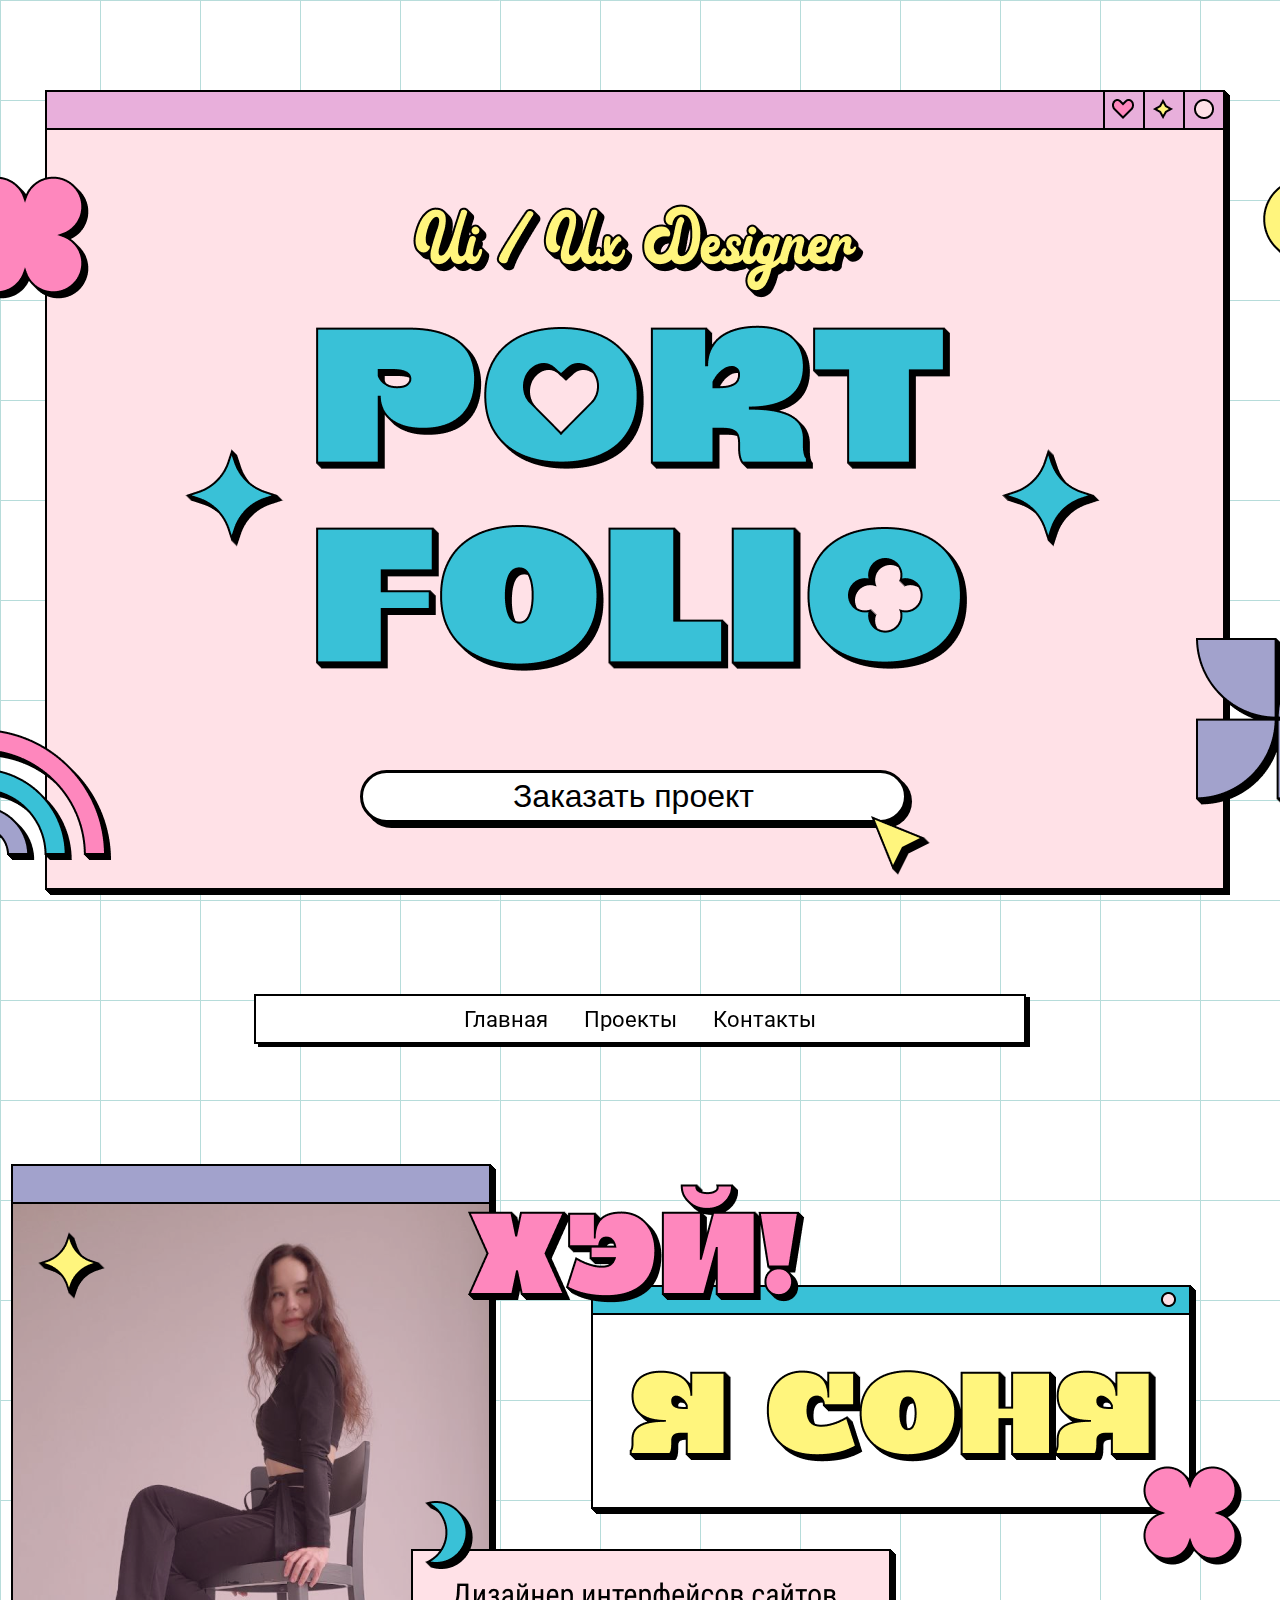
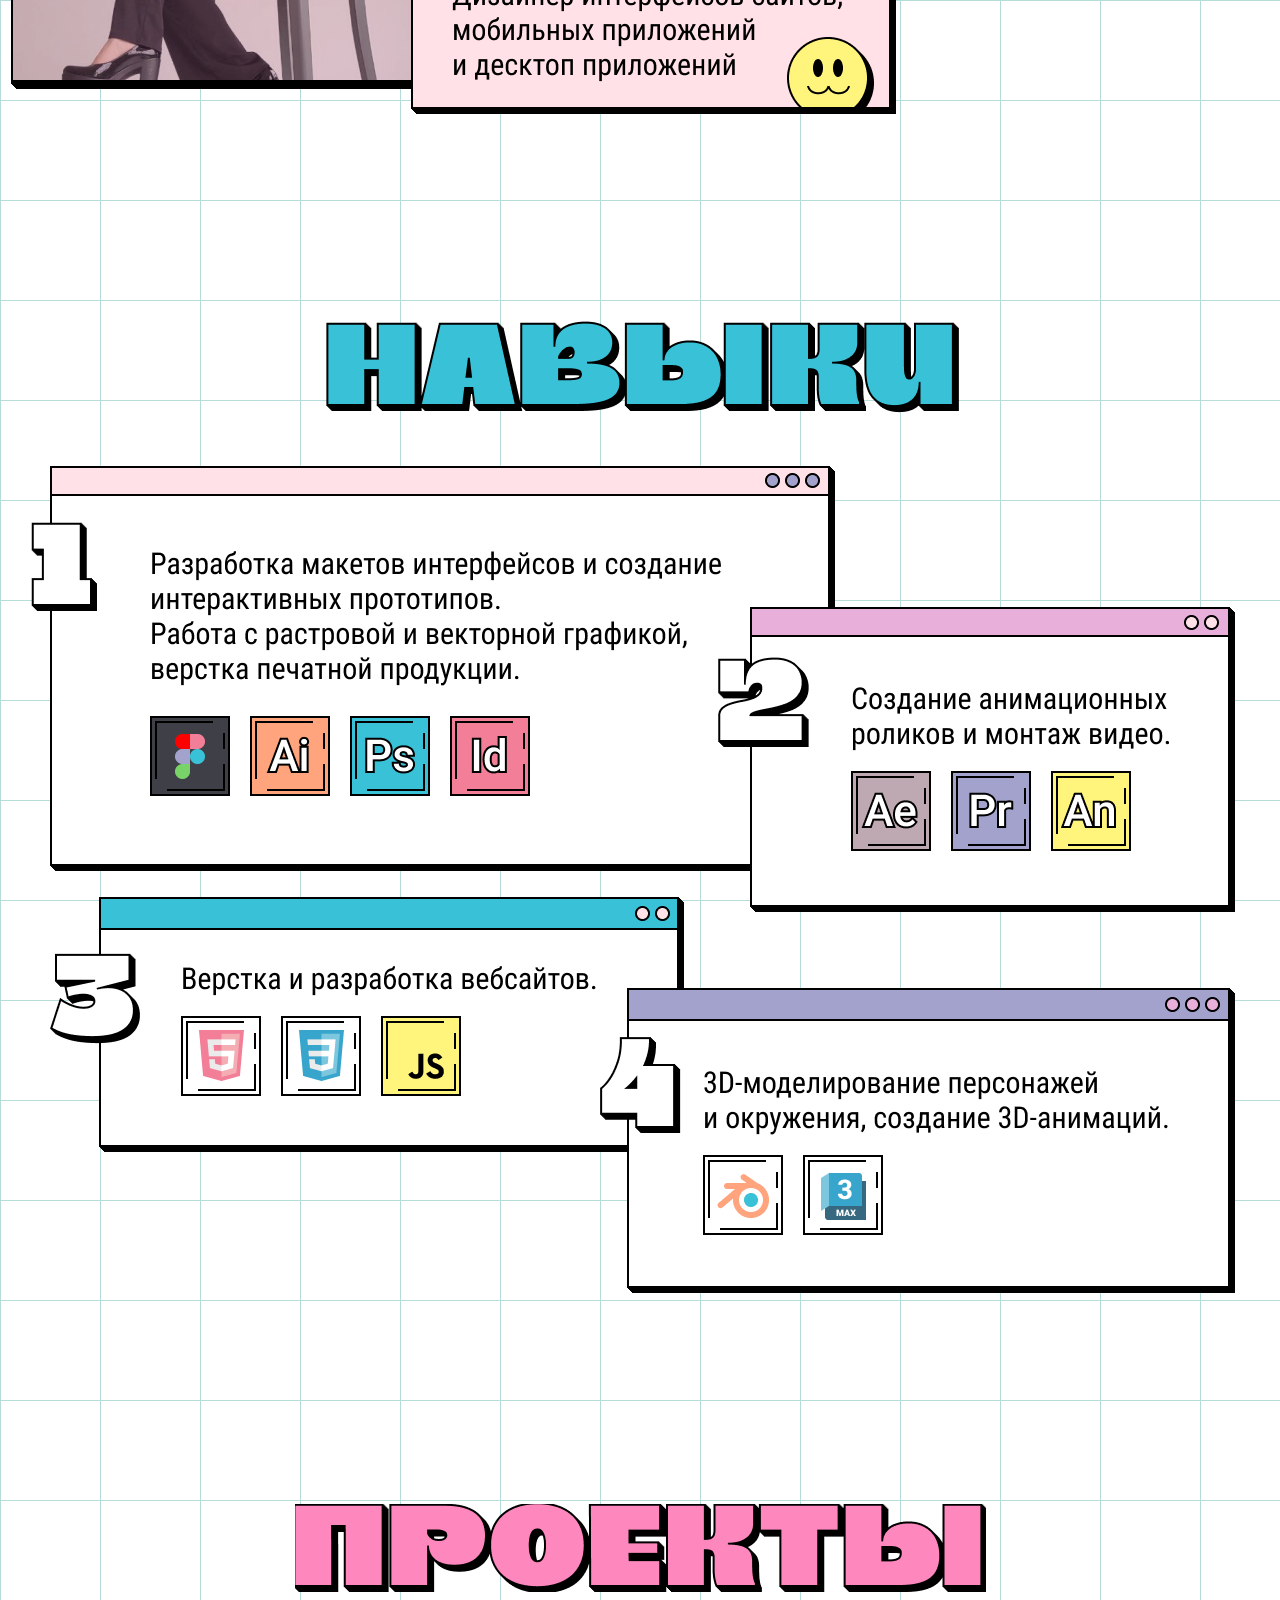
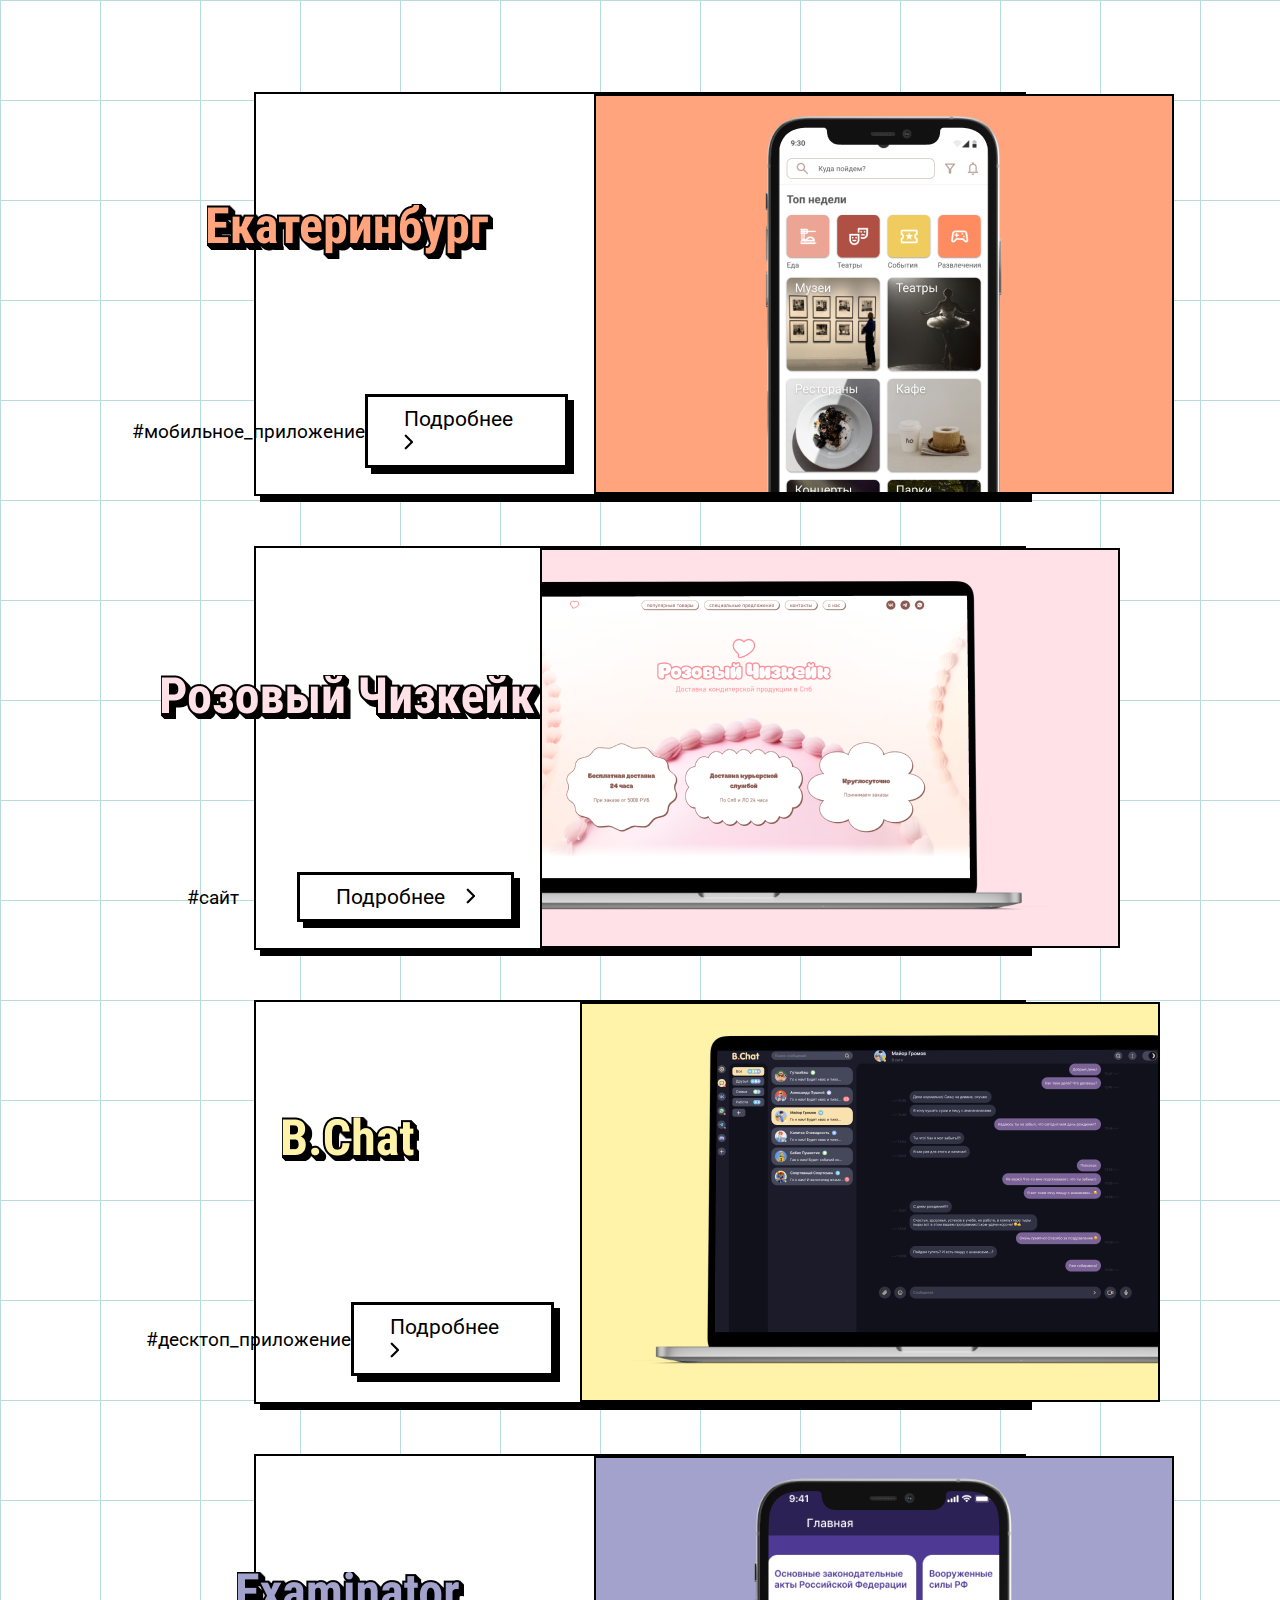
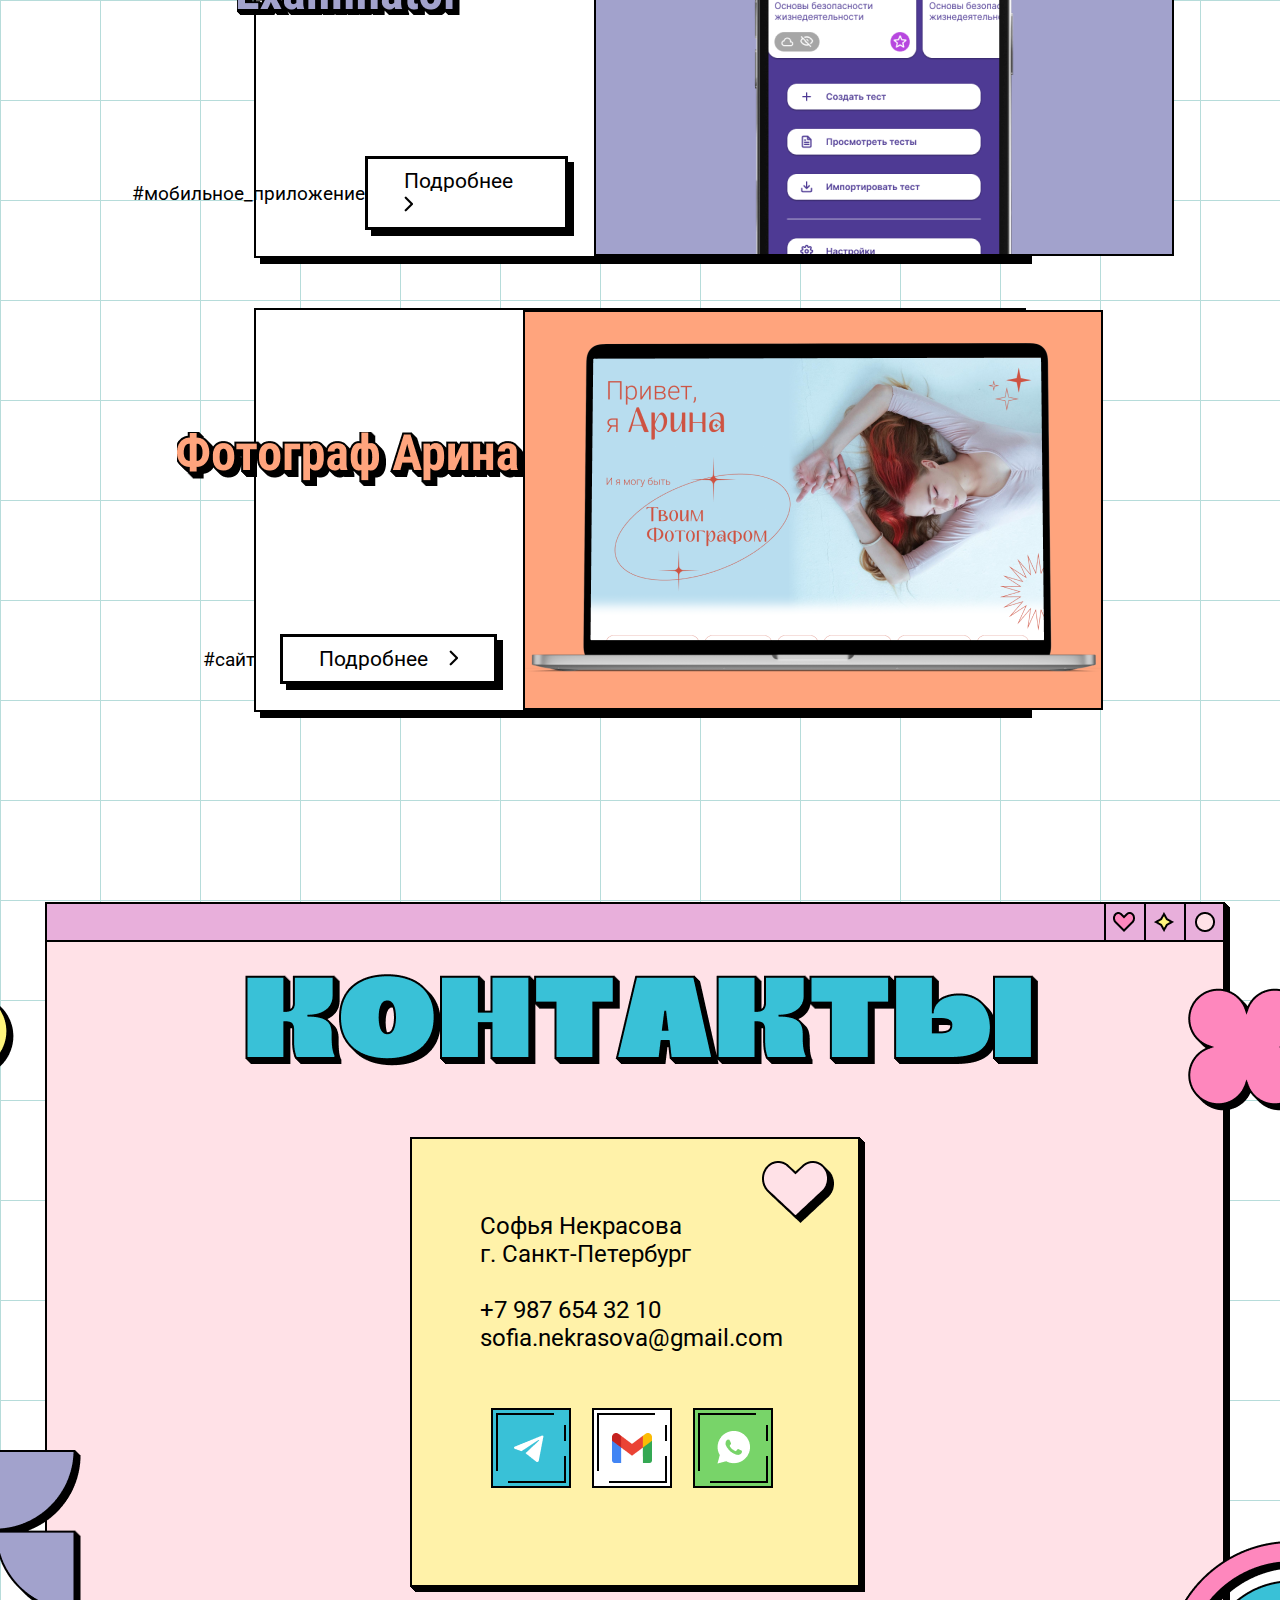
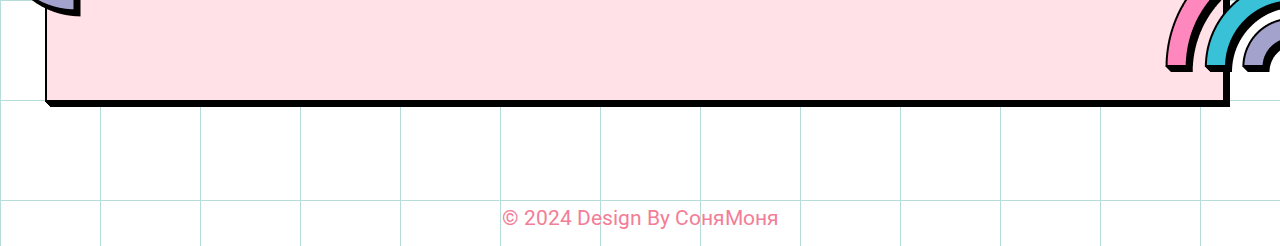
==== index.html @ 8be34932 "Портфолио" ====
<!DOCTYPE html>
<html lang="en">
    <head>
        <meta charset="UTF-8">
        <meta name="viewport" content="width=device-width, initial-scale=1.0">
        <link rel="stylesheet" href="styles.css">
        <link rel="preconnect" href="https://fonts.googleapis.com">
        <link rel="preconnect" href="https://fonts.gstatic.com" crossorigin>
        <link href="https://fonts.googleapis.com/css2?family=Roboto:ital,wght@0,100;0,300;0,400;0,500;0,700;0,900;1,100;1,300;1,400;1,500;1,700;1,900&display=swap" rel="stylesheet">
        <title>Portfolio</title>
    </head>
    <body>

        <header>
            <div class="relative">
                <img id="test" src="imgs/oblojka.png" alt="">
                <img id="yellow_arrow" src="imgs/yellow_arrow.png" alt="">
                <button id="order_button" onclick="scrollToFooter()">Заказать проект</button>
            </div>   
        </header>

        <main>
            <div id="navbar">
                <span onclick="scrollToTop()">Главная</span>
                <span onclick="scrollToProjects()">Проекты</span>
                <span onclick="scrollToFooter()">Контакты</span>
            </div>

            <div class="spacer-100"></div>

            <div class="center-content">
                <img src="imgs/about.png" alt="">
            </div>

            <div class="spacer-100"></div>
            <div class="spacer-100"></div>

            <div class="center-content">
                <img src="imgs/skill.png" alt="">   
            </div>

            <div class="spacer-100"></div>
            <div class="spacer-100" id="projects"></div>

            <div class="center-content" >
                <img src="imgs/projects.png" alt="">   
            </div>

            <div class="spacer-100"></div>

            <!-- Екатеринбург -->
            <div class="project-card">
                <div style="display: flex; flex-direction: column; flex: 1">
                    <div style="flex: 1; display: flex; justify-content: center; align-items: center">
                        <img src="imgs/Екатеринбург.png" alt="">
                    </div>
                    <div style="display: flex; justify-content: space-between; align-items: center; margin: 26px 26px 26px 26px;">
                        <span class="hashtag">#мобильное_приложение</span>
                        <a href="ekaterinburg.html" class="project-button">
                            <span style="margin-right: 16px;">Подробнее</span>
                            <img src="imgs/arrow_right.png" alt="">
                        </a>
                    </div>
                </div>
                <img src="imgs/ekaterinburg.png" alt="">
            </div>

            <div class="spacer-50"></div>

            <!-- Розовый чизкейк -->
            <div class="project-card">
                <div style="display: flex; flex-direction: column; flex: 1">
                    <div style="flex: 1; display: flex; justify-content: center; align-items: center">
                        <img src="imgs/Розовый Чизкейк.png" alt="">
                    </div>
                    <div style="display: flex; justify-content: space-between; align-items: center; margin: 26px 26px 26px 26px;">
                        <span class="hashtag">#сайт</span>
                        <a href="pink_cheese.html" class="project-button">
                            <span style="margin-right: 16px;">Подробнее</span>
                            <img src="imgs/arrow_right.png" alt="">
                        </a>
                    </div>
                </div>
                <img src="imgs/pink_cheese.png" alt="">
            </div>

            <div class="spacer-50"></div>

            <!-- B.Chat  -->
            <div class="project-card">
                <div style="display: flex; flex-direction: column; flex: 1">
                    <div style="flex: 1; display: flex; justify-content: center; align-items: center">
                        <img src="imgs/B.Chat.png" alt="">
                    </div>
                    <div style="display: flex; justify-content: space-between; align-items: center; margin: 26px 26px 26px 26px;">
                        <span class="hashtag">#десктоп_приложение</span>
                        <a href="bchat.html" class="project-button">
                            <span style="margin-right: 16px;">Подробнее</span>
                            <img src="imgs/arrow_right.png" alt="">
                        </a>
                    </div>
                </div>
                <img src="imgs/bchatting.png" alt="">
            </div>

            <div class="spacer-50"></div>

            <!-- Examinator -->
            <div class="project-card">
                <div style="display: flex; flex-direction: column; flex: 1">
                    <div style="flex: 1; display: flex; justify-content: center; align-items: center">
                        <img src="imgs/Examinator.png" alt="">
                    </div>
                    <div style="display: flex; justify-content: space-between; align-items: center; margin: 26px 26px 26px 26px;">
                        <span class="hashtag">#мобильное_приложение</span>
                        <a href="examinator.html" class="project-button">
                            <span style="margin-right: 16px;">Подробнее</span>
                            <img src="imgs/arrow_right.png" alt="">
                        </a>
                    </div>
                </div>
                <img src="imgs/exam.png" alt="">
            </div>

            <div class="spacer-50"></div>

            <!-- Фотограф Арина -->
            <div class="project-card">
                <div style="display: flex; flex-direction: column; flex: 1">
                    <div style="flex: 1; display: flex; justify-content: center; align-items: center">
                        <img src="imgs/Фотограф Арина.png" alt="">
                    </div>
                    <div style="display: flex; justify-content: space-between; align-items: center; margin: 26px 26px 26px 26px;">
                        <span class="hashtag">#сайт</span>
                        <a href="photograph.html" class="project-button">
                            <span style="margin-right: 16px;">Подробнее</span>
                            <img src="imgs/arrow_right.png" alt="">
                        </a>
                    </div>
                </div>
                <img src="imgs/photograph.png" alt="">
            </div>

            <div class="spacer-100"></div>

        </main>

        <footer id="footer">

            <div class="relative">
                <div id="contant-info">
                    <span>Софья Некрасова</span>
                    <br>
                    <span>г. Санкт-Петербург</span>
                    <br>
                    <br>
                    <span>+7 987 654 32 10</span>
                    <br>
                    <span>sofia.nekrasova@gmail.com</span>
                    <div style="display: flex; justify-content: space-around; margin-top: 56px;">
                        <img src="imgs/telega_button.png" alt="">
                        <img src="imgs/gmail_button.png" alt="">
                        <img src="imgs/whatsapp_button.png" alt="">
                    </div>
                </div>
                <img id="test" style="position: relative" src="imgs/contacts.png" alt="">
            </div>   
        </footer>
        <div class="center-content">
            <span class="copyright">© 2024 Design By СоняМоня</span>
        </div>

        <script src="scrollTo.js"></script>
    </body>
</html>
---- styles.css ----
@font-face {
    font-family: Valiska;
    src: url("fonts/VALISCA.TTF");
}

html {
    scroll-behavior: smooth;
}

html, body {
    margin: 0px;
    padding: 0px;
}

body {
    background-image: url("./imgs/Fon.svg");
    background-repeat: repeat;
    
    /* width: 100vw; */
    overflow-x: hidden;
}

header {
    display: flex;
    justify-content: center;
}

footer {
    display: flex;
    justify-content: center;
}


.relative{
    position: relative;
}

#order_button {
    top: 770px;
    left: 680px;
    position: absolute;
    font-size: 2em;
    padding: 5px 150px 5px 150px;
    background-color: white;
    border: 3px solid black;
    border-radius: 100px;
    box-shadow: 5px 5px black;
}

#order_button:hover {
    background-color: #FFE1E7;
}

#order_button:active {
    background-color: #E8AFDB;
}

#yellow_arrow {
    top: 815px;
    left: 1190px;
    z-index: 1;
    position: absolute;
}
.project-button:hover {
    background-color: #FFE1E7;
}

.project-button:active {
    background-color: #E8AFDB;
}

#navbar {
    z-index: 2;
    position: sticky;
    top: 16px;
    display: flex;
    justify-content: center;
    align-items: center;
    gap: 36px;
    width: 60vw;
    border: 2px solid black;
    box-shadow: 4px 3px black;
    margin: 0px auto 0px auto;
    padding: 10px 0px 10px 0px;
    background-color: white;
}

#navbar span {
    font-size: 1.4em;
    color: black;
    text-decoration: none;
    font-family: "Roboto"
}

#navbar span:hover {
    text-decoration: underline;
}

#navbar span:active {
    color: #FE87BD;
    text-decoration: underline;
}

.pr-navbar {

    z-index: 2;
    position: sticky;
    top: 16px;
    display: flex;
    justify-content: center;
    align-items: center;
    gap: 36px;
    width: 100vw;
    /* margin: 0px 100 0px auto; */
    padding: 10px 0px 10px 0px;
}

.pr-navbar span {
    font-size: 1.3em;
    color: black;
    text-decoration: none;
    font-family: "Roboto"
}

.pr-navbar span:hover {
    text-decoration: underline;
}

.pr-navbar span:active {
    color: #FE87BD;
    text-decoration: underline;
}

.pr-inner-navbar a {
    font-size: 1.4em;
    color: black;
    text-decoration: none;
    font-family: "Roboto";
}

.pr-inner-navbar a:hover {
    text-decoration: underline;
}

.pr-inner-navbar a:active {
    font-weight: bold;
    color: #FE87BD;
    text-decoration: underline;
}

.pr-inner-navbar {
    position: sticky;
    top: 16px;
    display: flex;
    justify-content: center;
    align-items: center;
    gap: 36px;
    width: 30vw;
    padding: 10px 0px 10px 0px;
    background-color: white;
    border: 3px solid black;
    box-shadow: 6px 6px black;
}

.pr-navbar-button {
    border: 3px solid black;
    box-shadow: 6px 6px black;
    background-color: white;
    padding: 10px 36px 10px 36px;
    /* font-size: 1.3em; */

}

.spacer-100 {
    height: 100px;
}

.spacer-50 {
    height: 50px;
}

.spacer-30 {
    height: 30px;
}

.center-content {
    display: flex;
    justify-content: center;
}

.cool-font {
    font-family: "Valiska";
    font-size: 7em;
}

.flex {
    display: flex;
}

.flex-column {
    display: flex;
    flex-direction: column;
}

.project-card {
    display: flex; 
    justify-content: center;
    width: 60vw;
    background-color: white;
    margin-left: auto;
    margin-right: auto;
    border: 2px solid black;
    box-shadow: 6px 6px black;
}

.hashtag {
    font-family: "Roboto";
    font-size: 1.2em;
}

.project-button {
    border: 3px solid black;
    background-color: white;
    padding: 10px 36px 10px 36px;
    font-size: 1.3em;
    box-shadow: 6px 6px black;
}

#contant-info {
    z-index: 1;
    position: absolute;
    top: 400px;
    left: 800px;
    font-family: "Roboto";
    font-size: 1.5em;
}

a {
    font-family: "Roboto";
    text-decoration: none;
    color: black;
}

.copyright {
    color: #F27E97;
    font-family: "Roboto";
    font-size: 1.3em;
    margin-bottom: 16px;
}
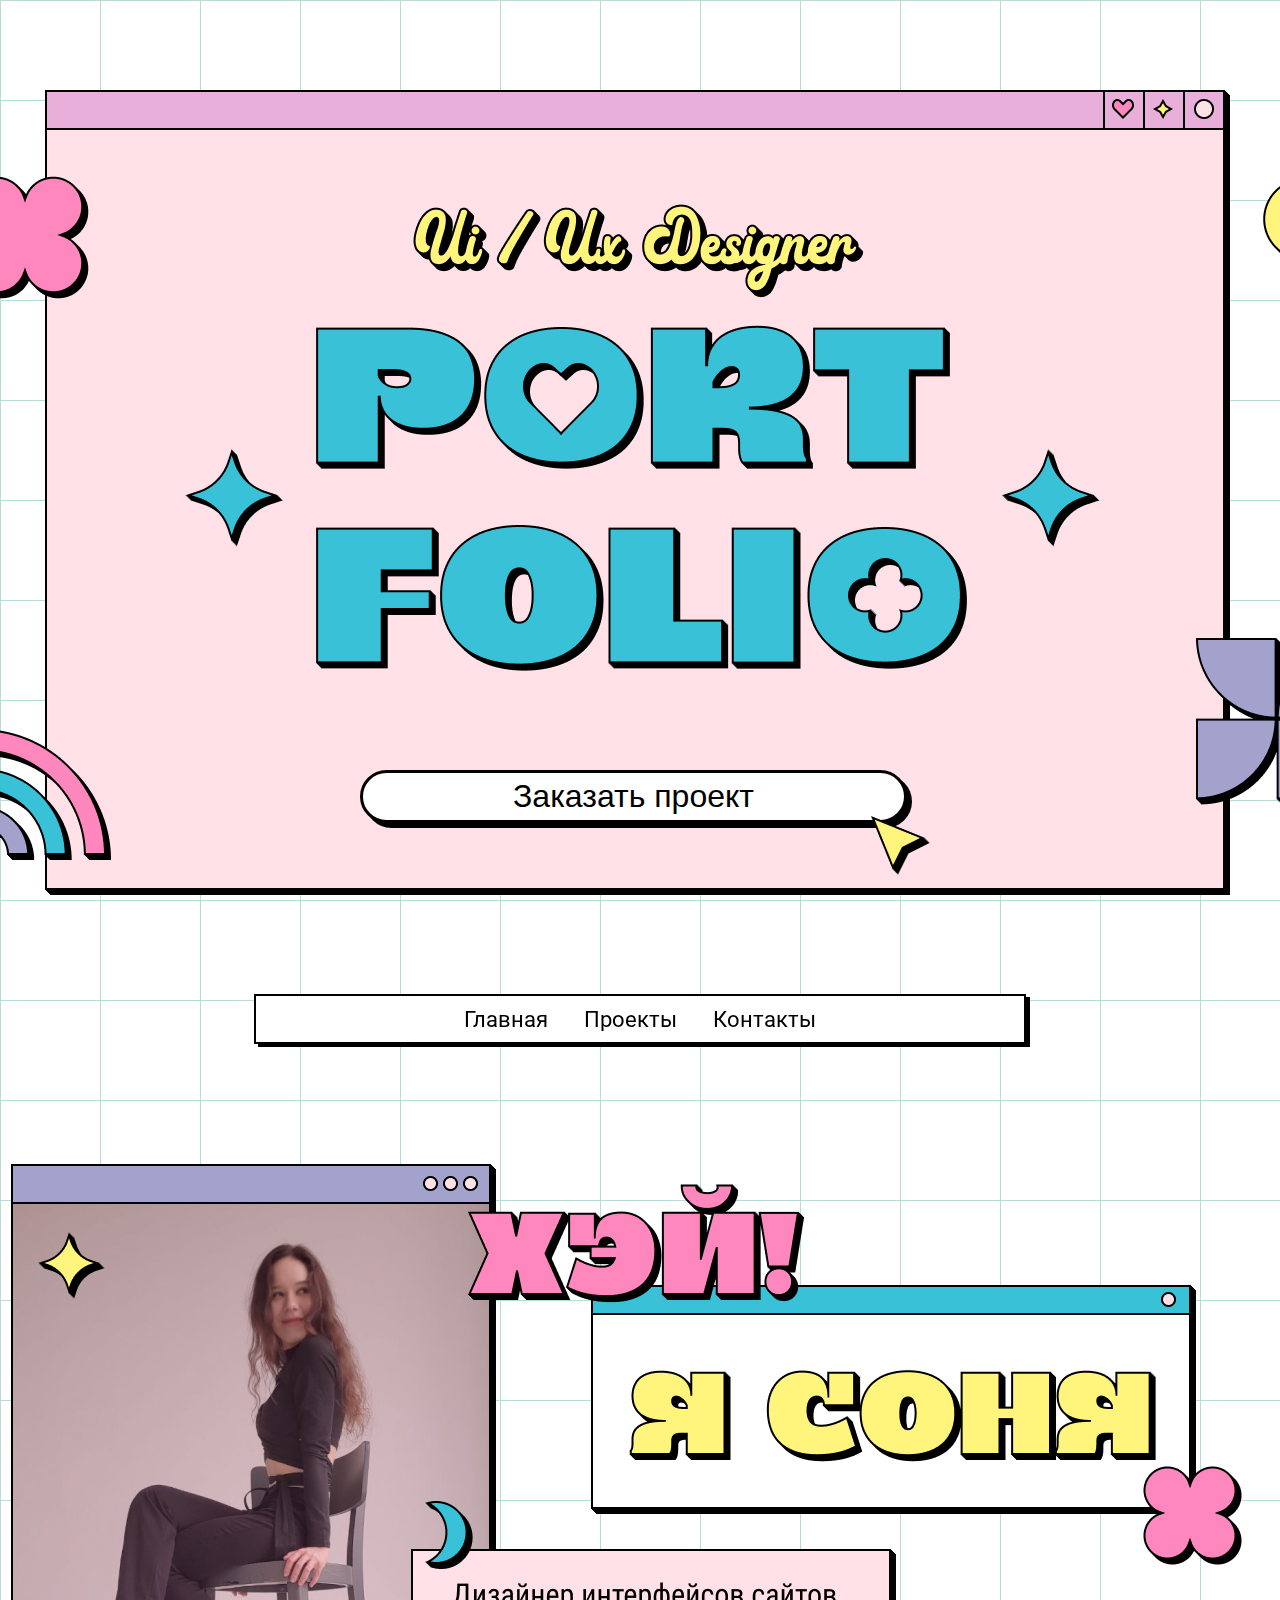
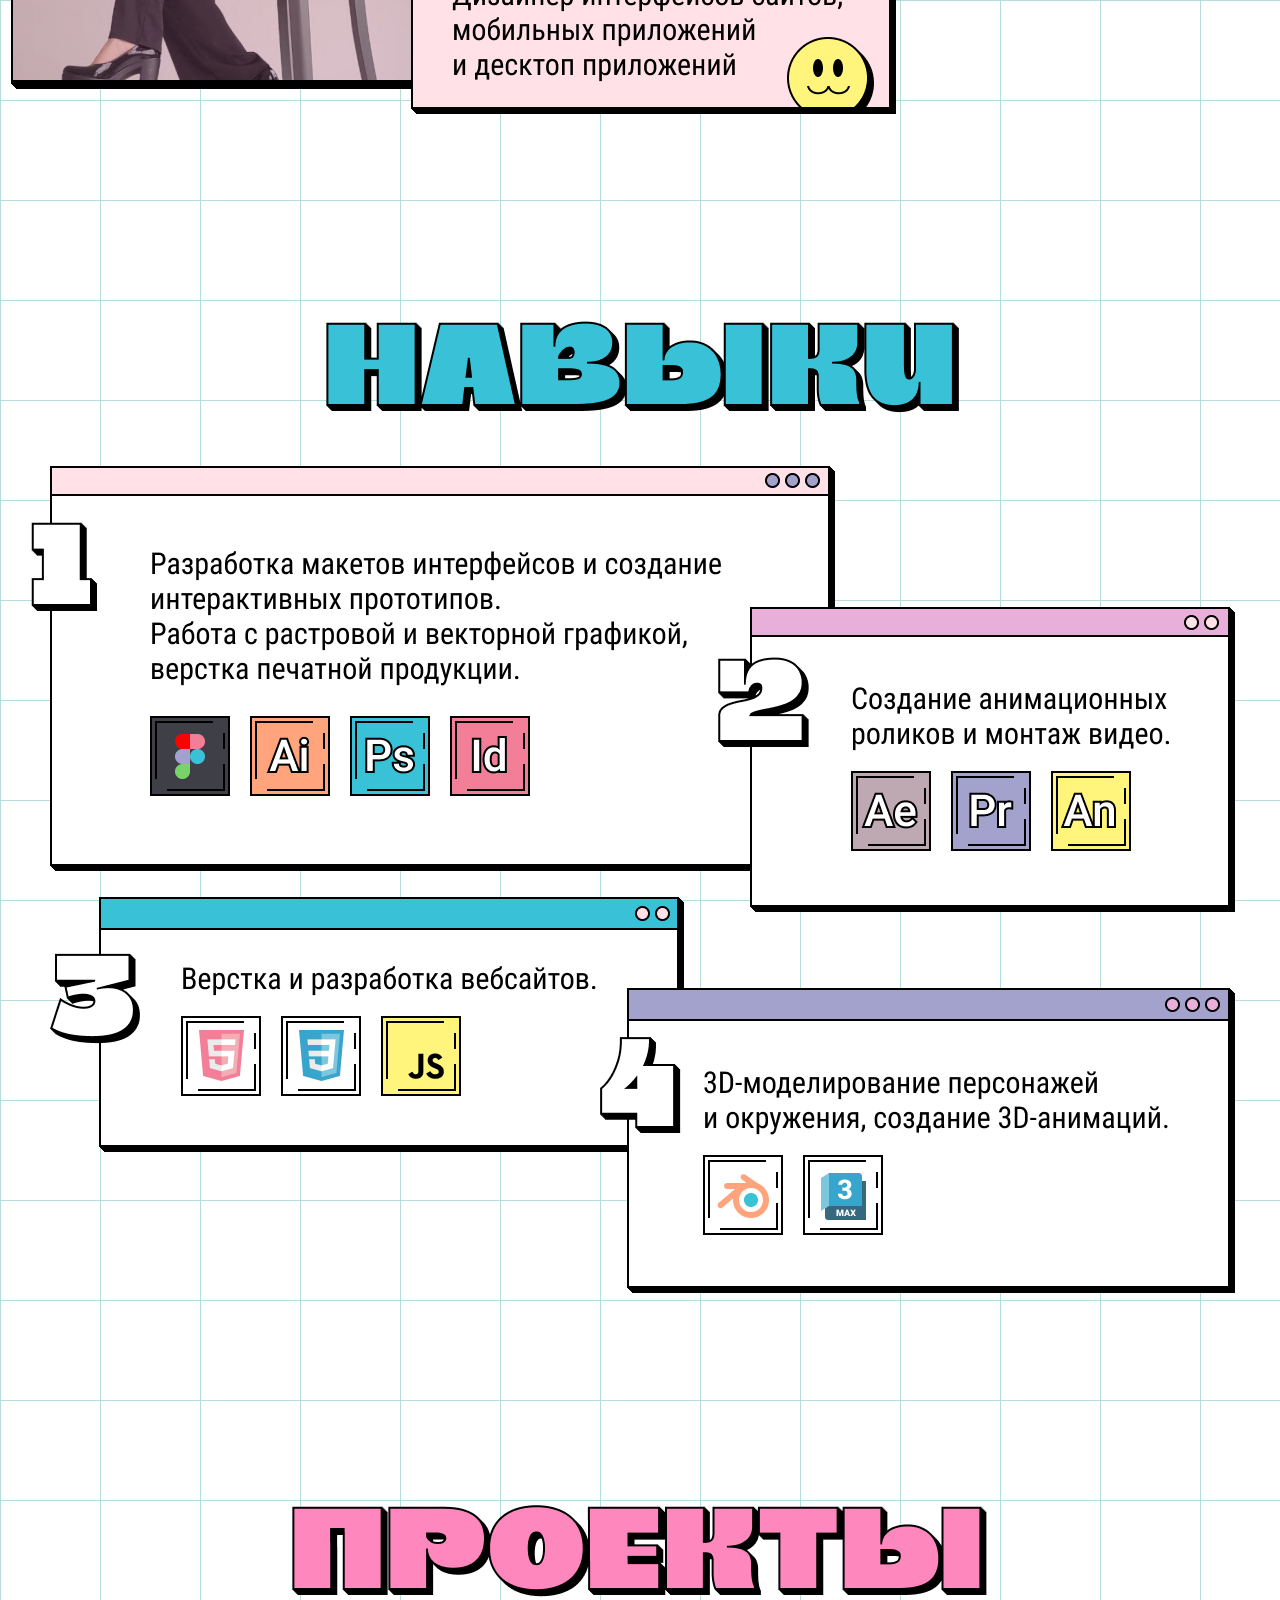
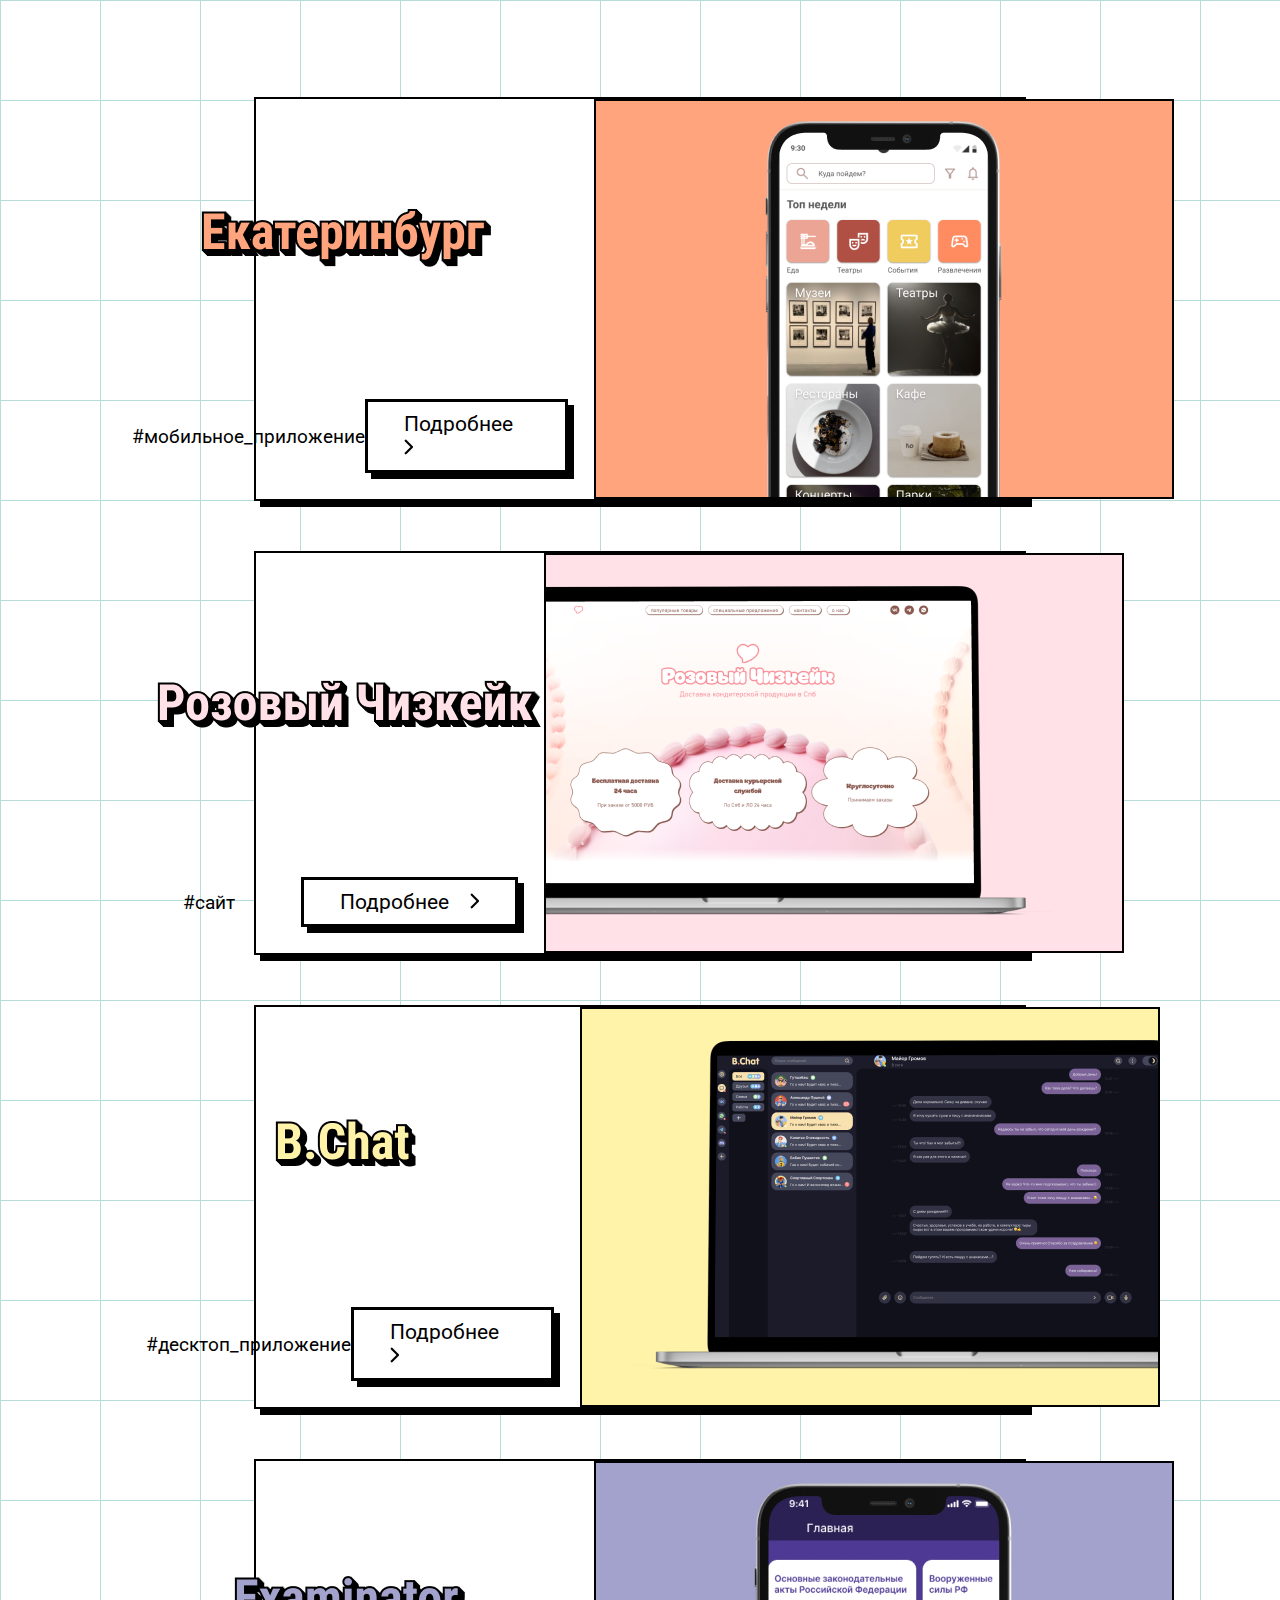
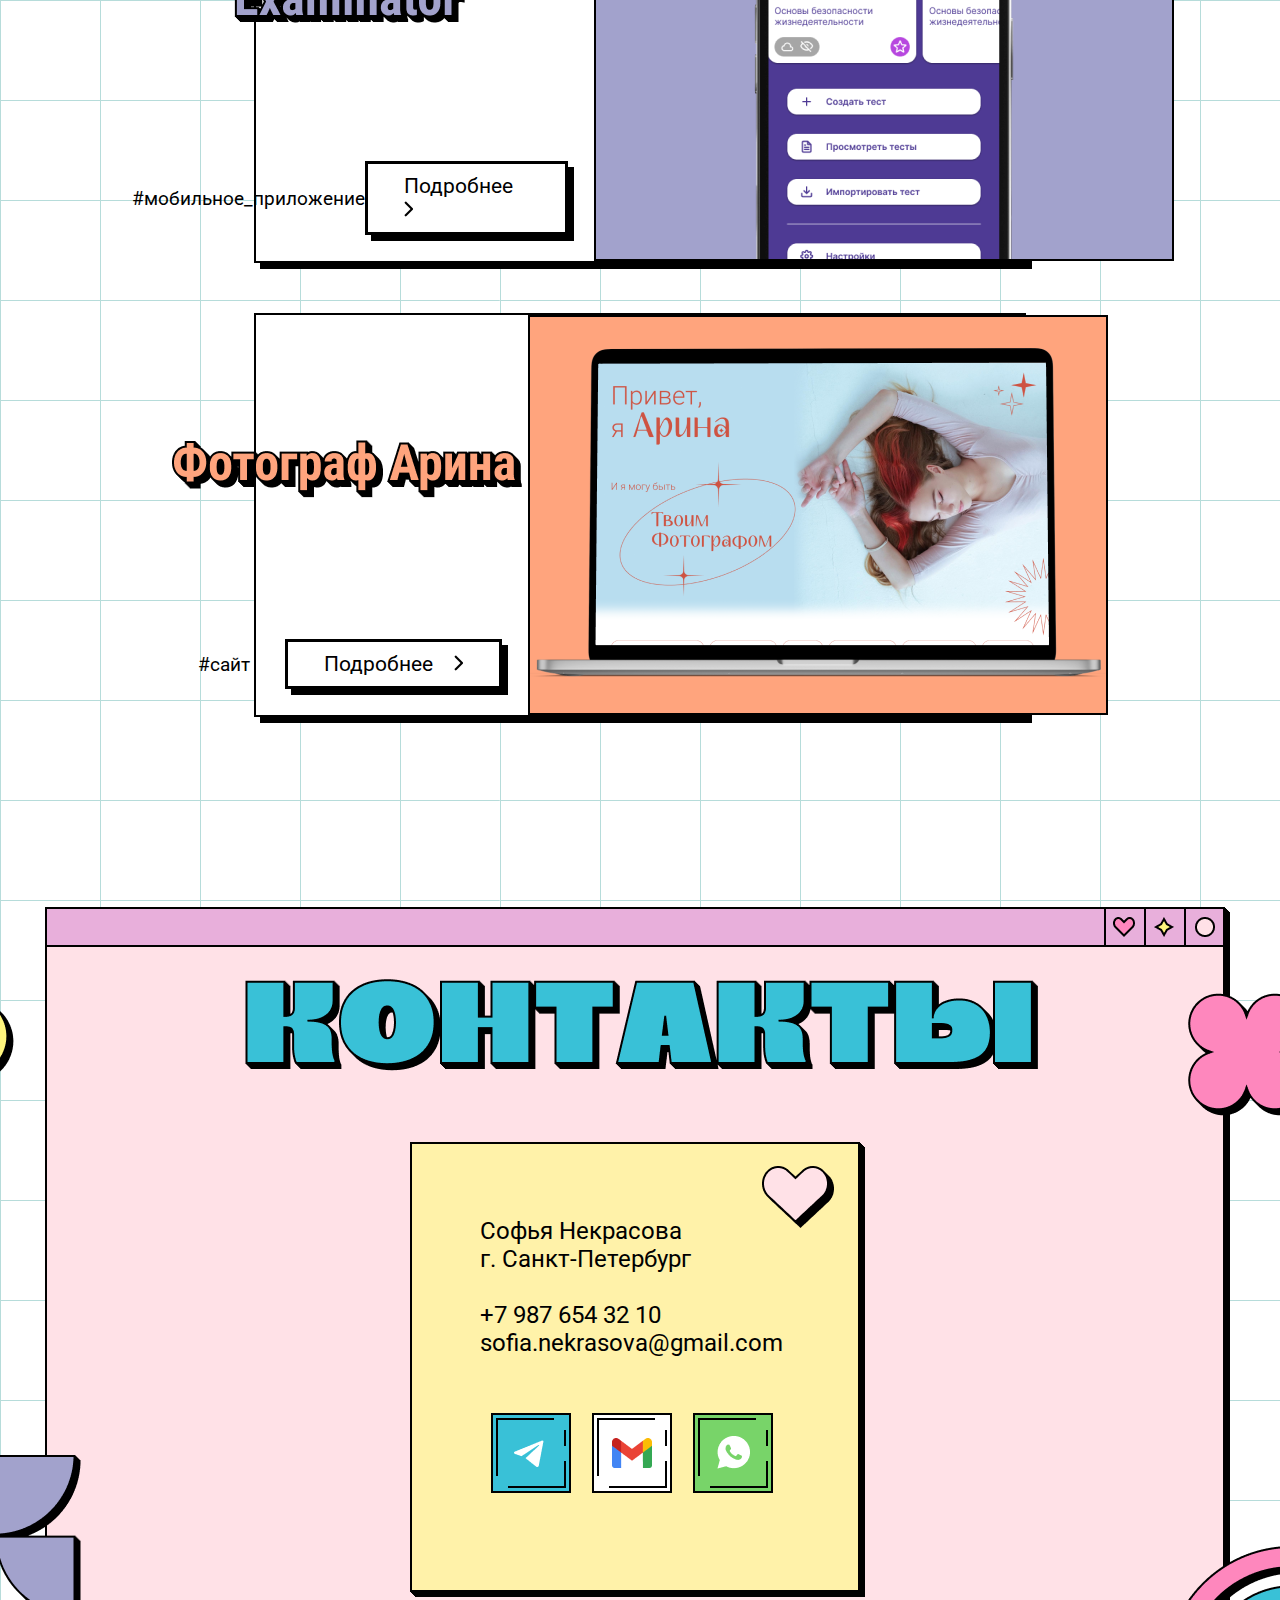
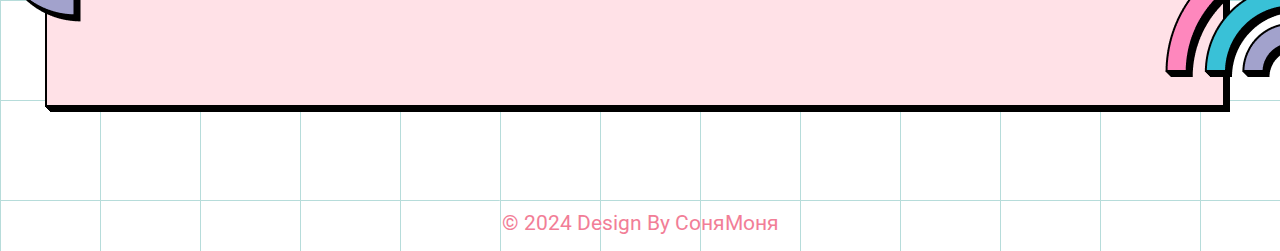
==== commit 39202a2f: "вторые варианты картинок" ====
--- a/index.html
+++ b/index.html
@@ -29,7 +29,7 @@
             <div class="spacer-100"></div>
 
             <div class="center-content">
-                <img src="imgs/about.png" alt="">
+                <img src="imgs/about2.png" alt="">
             </div>
 
             <div class="spacer-100"></div>
@@ -43,7 +43,7 @@
             <div class="spacer-100" id="projects"></div>
 
             <div class="center-content" >
-                <img src="imgs/projects.png" alt="">   
+                <img src="imgs/projects2.png" alt="">   
             </div>
 
             <div class="spacer-100"></div>
@@ -52,7 +52,7 @@
             <div class="project-card">
                 <div style="display: flex; flex-direction: column; flex: 1">
                     <div style="flex: 1; display: flex; justify-content: center; align-items: center">
-                        <img src="imgs/Екатеринбург.png" alt="">
+                        <img src="imgs/Екатеринбург2.png" alt="">
                     </div>
                     <div style="display: flex; justify-content: space-between; align-items: center; margin: 26px 26px 26px 26px;">
                         <span class="hashtag">#мобильное_приложение</span>
@@ -71,7 +71,7 @@
             <div class="project-card">
                 <div style="display: flex; flex-direction: column; flex: 1">
                     <div style="flex: 1; display: flex; justify-content: center; align-items: center">
-                        <img src="imgs/Розовый Чизкейк.png" alt="">
+                        <img src="imgs/Розовый Чизкейк2.png" alt="">
                     </div>
                     <div style="display: flex; justify-content: space-between; align-items: center; margin: 26px 26px 26px 26px;">
                         <span class="hashtag">#сайт</span>
@@ -90,7 +90,7 @@
             <div class="project-card">
                 <div style="display: flex; flex-direction: column; flex: 1">
                     <div style="flex: 1; display: flex; justify-content: center; align-items: center">
-                        <img src="imgs/B.Chat.png" alt="">
+                        <img src="imgs/B.Chat2.png" alt="">
                     </div>
                     <div style="display: flex; justify-content: space-between; align-items: center; margin: 26px 26px 26px 26px;">
                         <span class="hashtag">#десктоп_приложение</span>
@@ -109,7 +109,7 @@
             <div class="project-card">
                 <div style="display: flex; flex-direction: column; flex: 1">
                     <div style="flex: 1; display: flex; justify-content: center; align-items: center">
-                        <img src="imgs/Examinator.png" alt="">
+                        <img src="imgs/Examinator2.png" alt="">
                     </div>
                     <div style="display: flex; justify-content: space-between; align-items: center; margin: 26px 26px 26px 26px;">
                         <span class="hashtag">#мобильное_приложение</span>
@@ -128,7 +128,7 @@
             <div class="project-card">
                 <div style="display: flex; flex-direction: column; flex: 1">
                     <div style="flex: 1; display: flex; justify-content: center; align-items: center">
-                        <img src="imgs/Фотограф Арина.png" alt="">
+                        <img src="imgs/Фотограф Арина2.png" alt="">
                     </div>
                     <div style="display: flex; justify-content: space-between; align-items: center; margin: 26px 26px 26px 26px;">
                         <span class="hashtag">#сайт</span>
